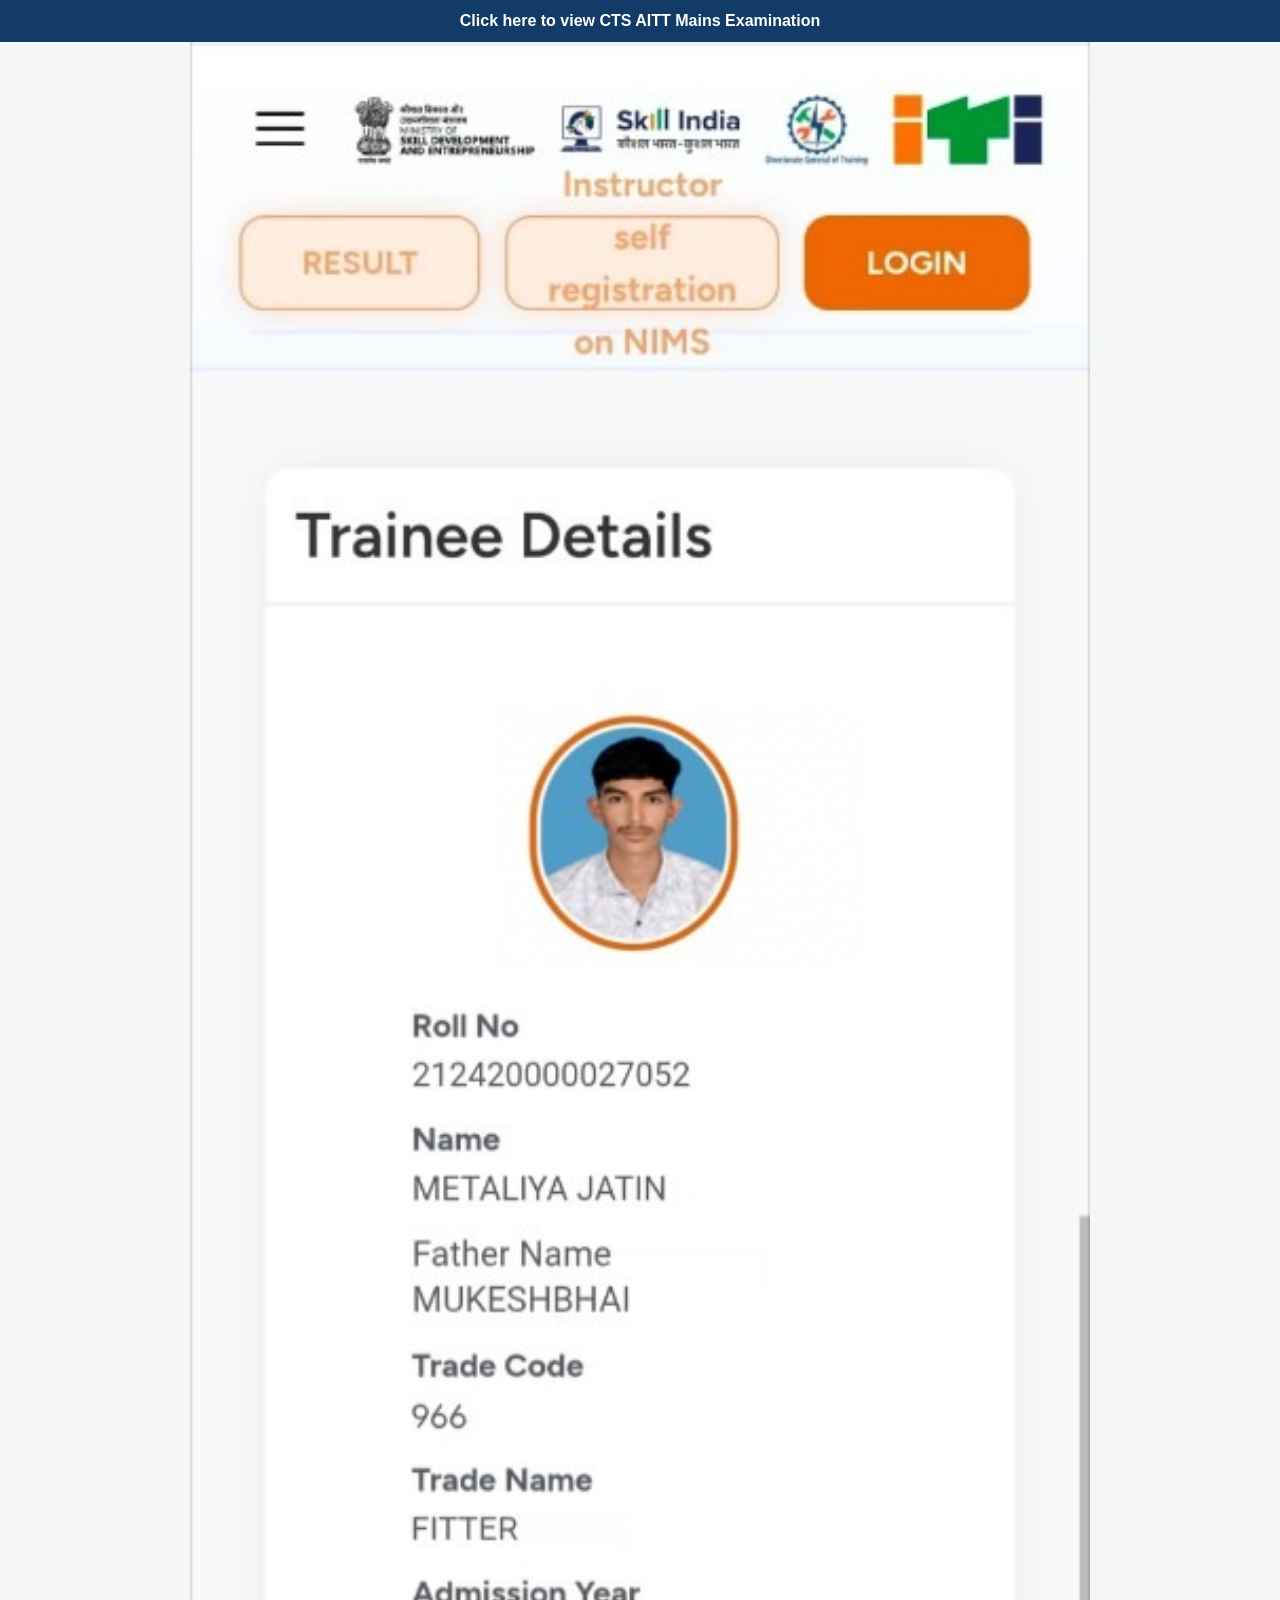
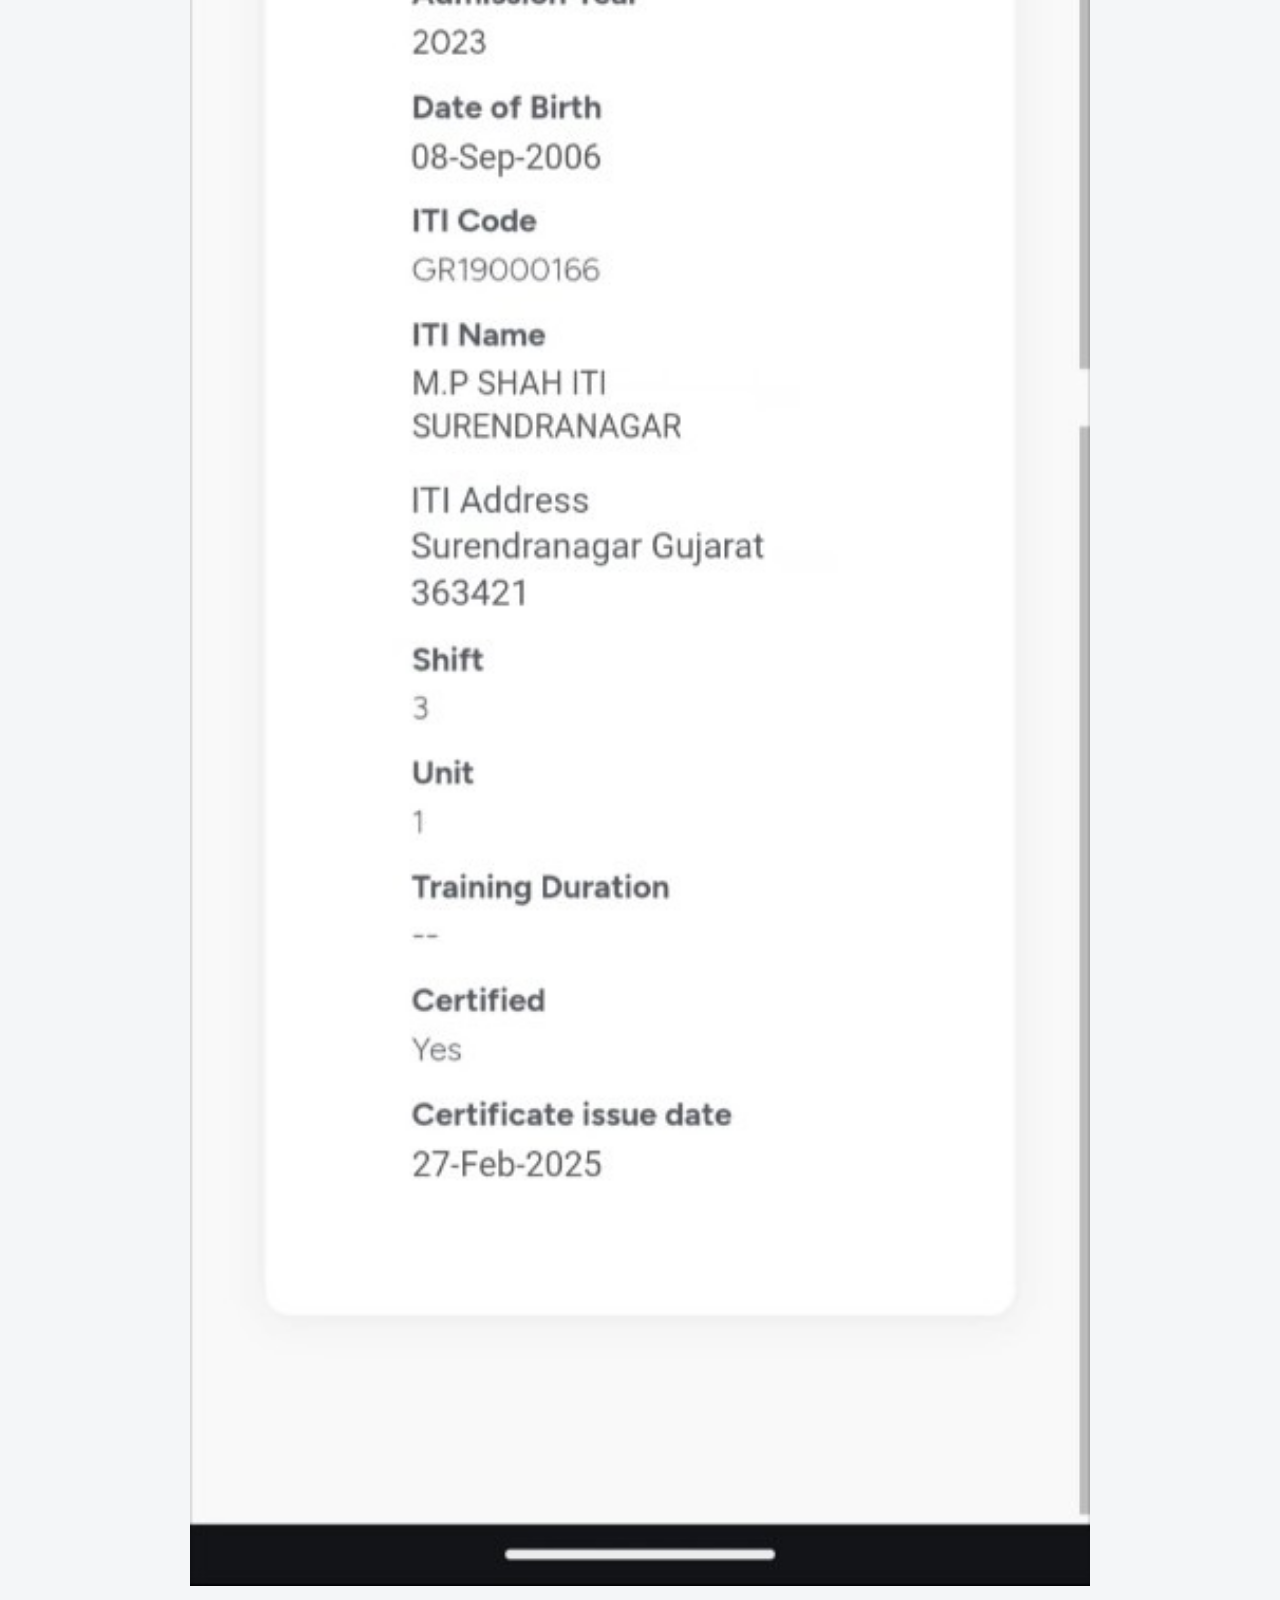
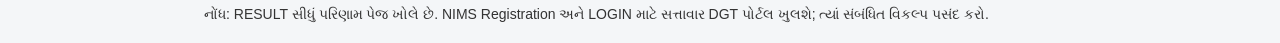
==== index.html @ 645196c0 "Update index.html" ====
<!DOCTYPE html>
<html>
<head>
<meta charset="UTF-8">
<meta name="viewport" content="width=device-width, initial-scale=1">
<title>CTS AITT Mains Examination</title>
</head>
<body>
<script>
window.location.href = "CTS_AITT_clickable-1.html";
</script>
</body>
</html>
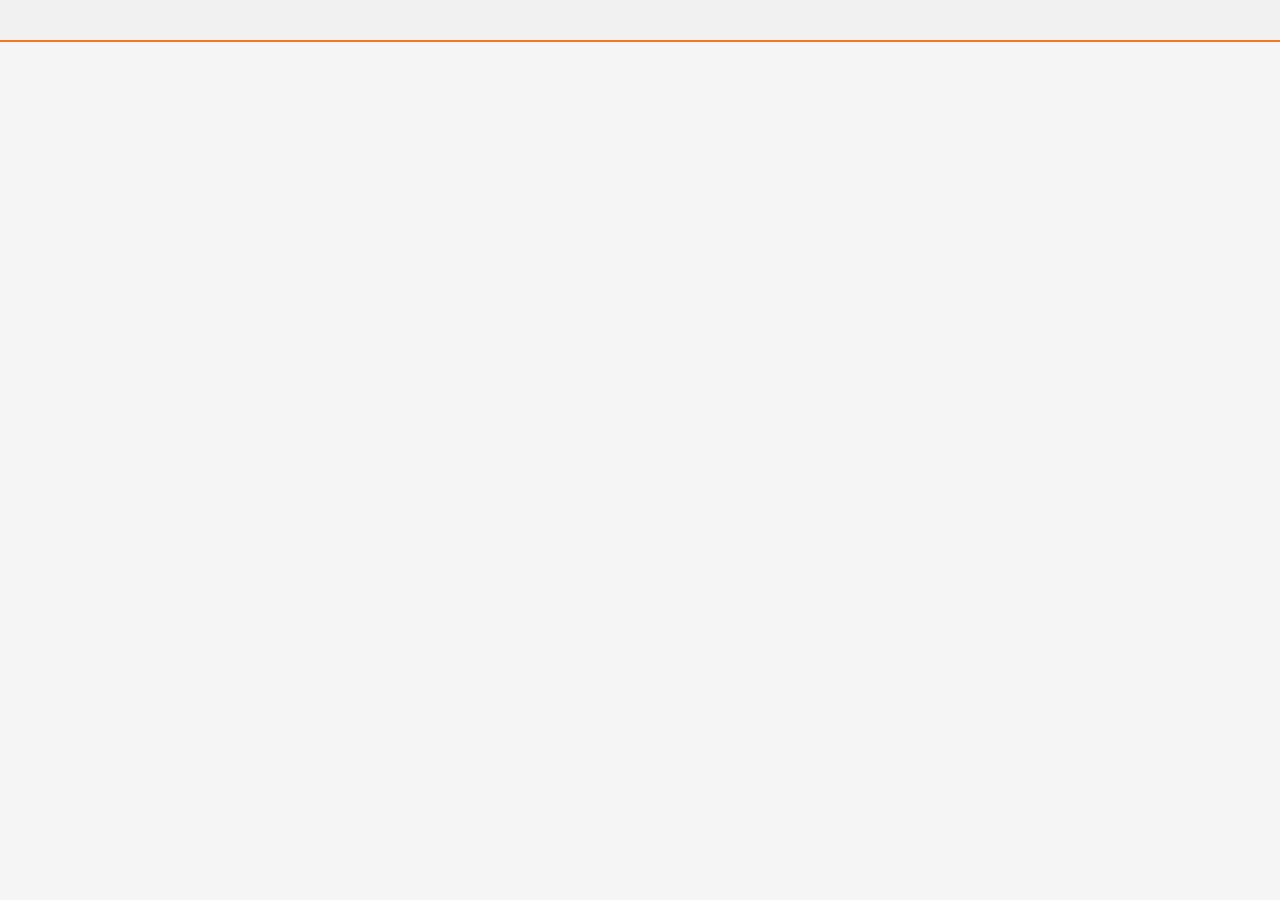
==== commit ef7e3545: "Update index.html" ====
--- a/index.html
+++ b/index.html
@@ -1,13 +1,25 @@
-<!DOCTYPE html>
-<html>
+<!doctype html>
+<html lang="en">
 <head>
-<meta charset="UTF-8">
-<meta name="viewport" content="width=device-width, initial-scale=1">
+<meta charset="utf-8">
+<meta name="viewport" content="width=device-width, initial-scale=1, maximum-scale=1">
 <title>CTS AITT Mains Examination</title>
+<style>
+*{box-sizing:border-box}
+html,body{margin:0;padding:0;background:#f5f5f5;font-family:Arial,sans-serif}
+.marquee-bar{position:sticky;top:0;z-index:10;height:42px;overflow:hidden;background:#f1f1f1;border-bottom:2px solid #f47725;display:flex;align-items:center;white-space:nowrap}
+.marquee-bar span{display:inline-block;padding-left:100%;animation:scroll 18s linear infinite;color:#e96b1b;font-weight:700;font-size:18px;text-decoration:underline}
+@keyframes scroll{0%{transform:translateX(0)}100%{transform:translateX(-100%)}}
+.image-wrap{width:100%;max-width:600px;margin:0 auto;background:#fff;position:relative}
+.image-wrap img{display:block;width:100%;height:auto;object-fit:contain;}
+
+.button-link{position:absolute;top:5.45%;height:3.05%;display:block;z-index:2;border-radius:14px}
+.button-result{left:5.4%;width:27.0%}
+.button-nims{left:34.7%;width:31.0%}
+.button-login{left:68.0%;width:25.5%}
+.button-link,.button-link:focus,.button-link:active{-webkit-tap-highlight-color:transparent;outline:none}
+</style>
 </head>
 <body>
-<script>
-window.location.href = "CTS_AITT_clickable-1.html";
-</script>
-</body>
-</html>
+<div class="marquee-bar"><span>Click here to view CTS AITT Mains Examination</span></div>
+<main class="image-wrap"><img src="[data-uri]
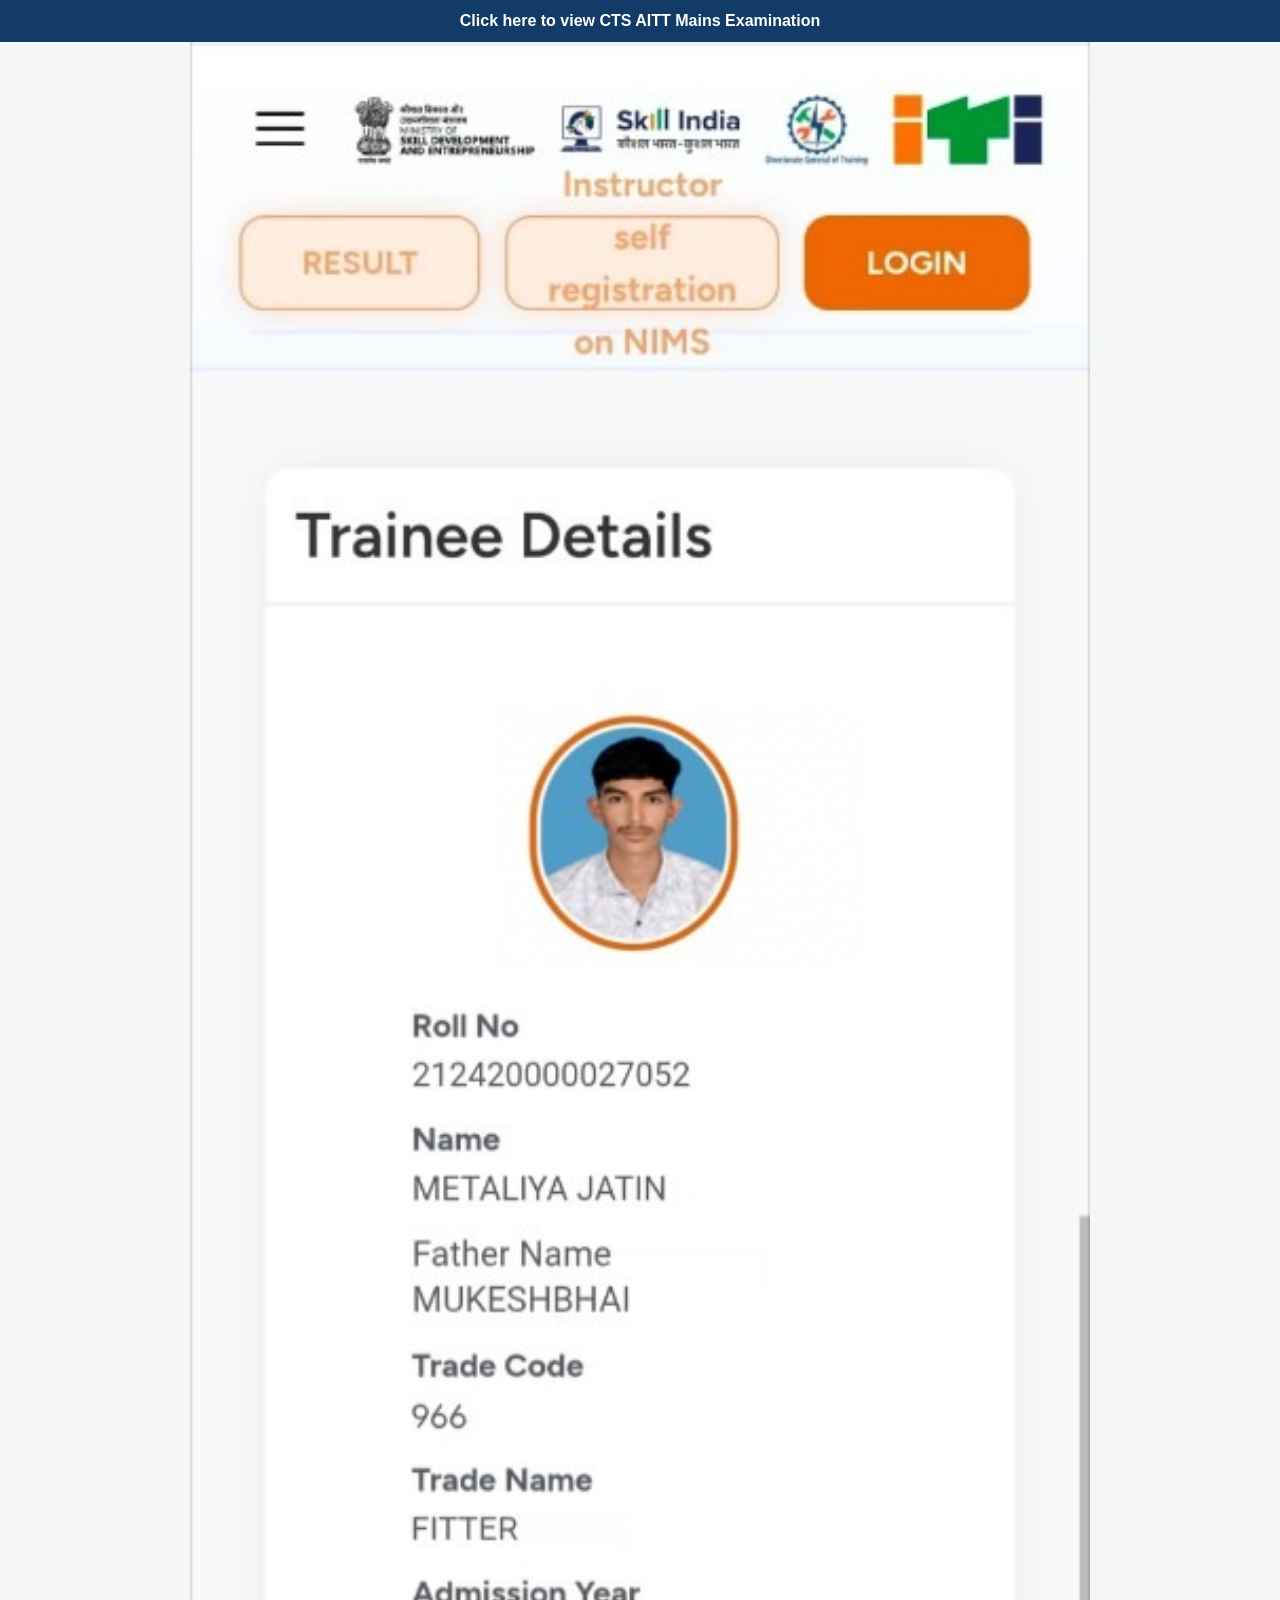
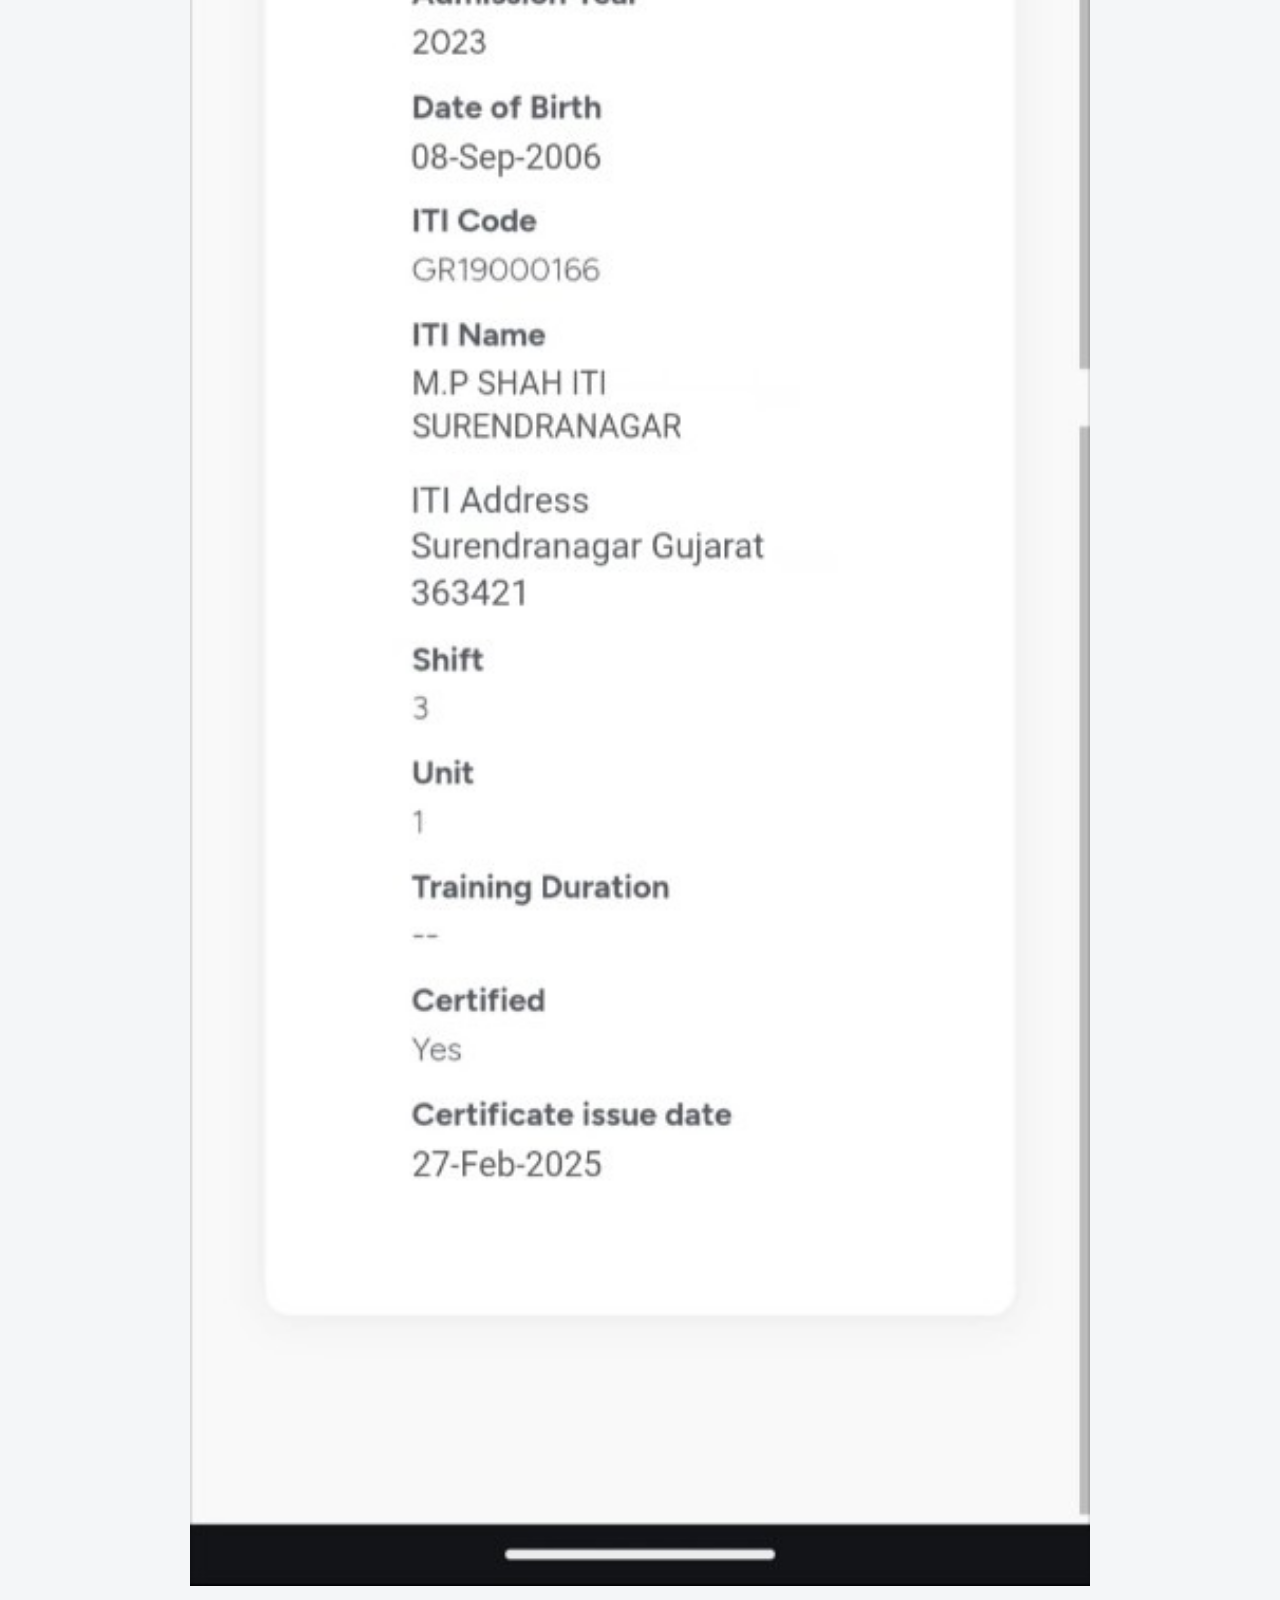
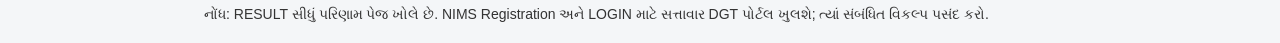
==== commit ce54ce1c: "Update index.html" ====
--- a/index.html
+++ b/index.html
@@ -1,25 +1,13 @@
-<!doctype html>
-<html lang="en">
+<!DOCTYPE html>
+<html>
 <head>
-<meta charset="utf-8">
-<meta name="viewport" content="width=device-width, initial-scale=1, maximum-scale=1">
+<meta charset="UTF-8">
+<meta name="viewport" content="width=device-width, initial-scale=1">
 <title>CTS AITT Mains Examination</title>
-<style>
-*{box-sizing:border-box}
-html,body{margin:0;padding:0;background:#f5f5f5;font-family:Arial,sans-serif}
-.marquee-bar{position:sticky;top:0;z-index:10;height:42px;overflow:hidden;background:#f1f1f1;border-bottom:2px solid #f47725;display:flex;align-items:center;white-space:nowrap}
-.marquee-bar span{display:inline-block;padding-left:100%;animation:scroll 18s linear infinite;color:#e96b1b;font-weight:700;font-size:18px;text-decoration:underline}
-@keyframes scroll{0%{transform:translateX(0)}100%{transform:translateX(-100%)}}
-.image-wrap{width:100%;max-width:600px;margin:0 auto;background:#fff;position:relative}
-.image-wrap img{display:block;width:100%;height:auto;object-fit:contain;}
-
-.button-link{position:absolute;top:5.45%;height:3.05%;display:block;z-index:2;border-radius:14px}
-.button-result{left:5.4%;width:27.0%}
-.button-nims{left:34.7%;width:31.0%}
-.button-login{left:68.0%;width:25.5%}
-.button-link,.button-link:focus,.button-link:active{-webkit-tap-highlight-color:transparent;outline:none}
-</style>
 </head>
 <body>
-<div class="marquee-bar"><span>Click here to view CTS AITT Mains Examination</span></div>
-<main class="image-wrap"><img src="[data-uri]
+<script>
+window.location.href = "CTS_AITT_clickable-1.html";
+</script>
+</body>
+</html>
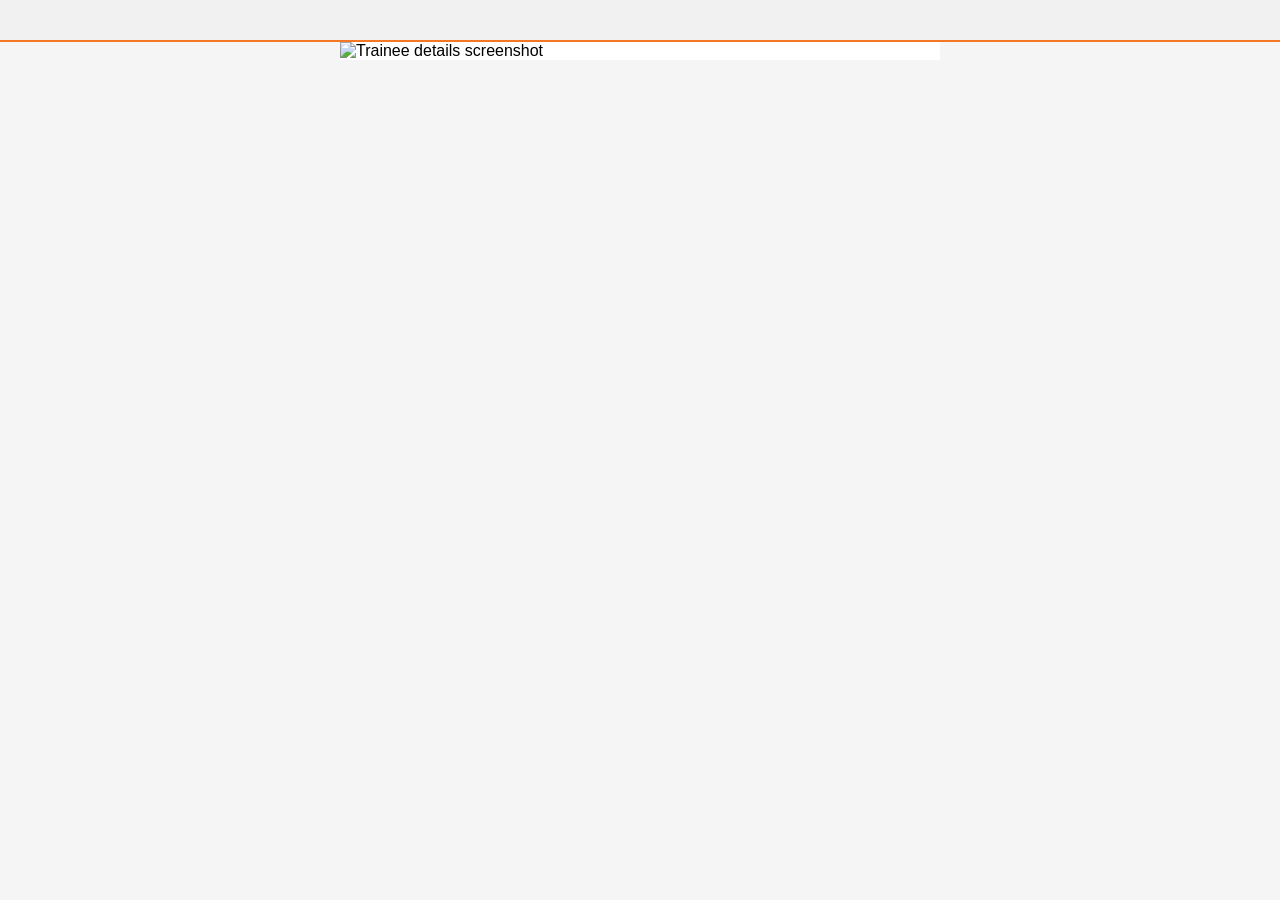
==== commit 73a24829: "Update index.html" ====
--- a/index.html
+++ b/index.html
@@ -1,13 +1,34 @@
-<!DOCTYPE html>
-<html>
+<!doctype html>
+<html lang="en">
 <head>
-<meta charset="UTF-8">
-<meta name="viewport" content="width=device-width, initial-scale=1">
+<meta charset="utf-8">
+<meta name="viewport" content="width=device-width, initial-scale=1, maximum-scale=1">
 <title>CTS AITT Mains Examination</title>
+<style>
+*{box-sizing:border-box}
+html,body{margin:0;padding:0;background:#f5f5f5;font-family:Arial,sans-serif}
+.marquee-bar{position:sticky;top:0;z-index:10;height:42px;overflow:hidden;background:#f1f1f1;border-bottom:2px solid #f47725;display:flex;align-items:center;white-space:nowrap}
+.marquee-bar span{display:inline-block;padding-left:100%;animation:scroll 18s linear infinite;color:#e96b1b;font-weight:700;font-size:18px;text-decoration:underline}
+@keyframes scroll{0%{transform:translateX(0)}100%{transform:translateX(-100%)}}
+.image-wrap{width:100%;max-width:600px;margin:0 auto;background:#fff;position:relative}
+.image-wrap img{display:block;width:100%;height:auto;object-fit:contain;}
+
+.button-link{position:absolute;top:5.45%;height:3.05%;display:block;z-index:2;border-radius:14px}
+.button-result{left:5.4%;width:27.0%}
+.button-nims{left:34.7%;width:31.0%}
+.button-login{left:68.0%;width:25.5%}
+.button-link,.button-link:focus,.button-link:active{-webkit-tap-highlight-color:transparent;outline:none}
+</style>
 </head>
 <body>
-<script>
-window.location.href = "CTS_AITT_clickable-1.html";
-</script>
+<div class="marquee-bar"><span>Click here to view CTS AITT Mains Examination</span></div>
+<main class="image-wrap">
+  <!-- અહીં તમારી ઇમેજની લિંક અથવા Base64 કોડ મૂકો -->
+  <img src="તમારી_ઇમેજ_લિંક.jpg" alt="Trainee details screenshot">
+  
+  <a class="button-link button-result" href="https://dgt.skillindiadigital.gov.in/result" target="_blank" rel="noopener" aria-label="RESULT"></a>
+  <a class="button-link button-nims" href="https://dgt.skillindiadigital.gov.in/" target="_blank" rel="noopener" aria-label="Instructor self registration on NIMS - official instructions"></a>
+  <a class="button-link button-login" href="https://dgt.skillindiadigital.gov.in/" target="_blank" rel="noopener" aria-label="LOGIN"></a>
+</main>
 </body>
 </html>
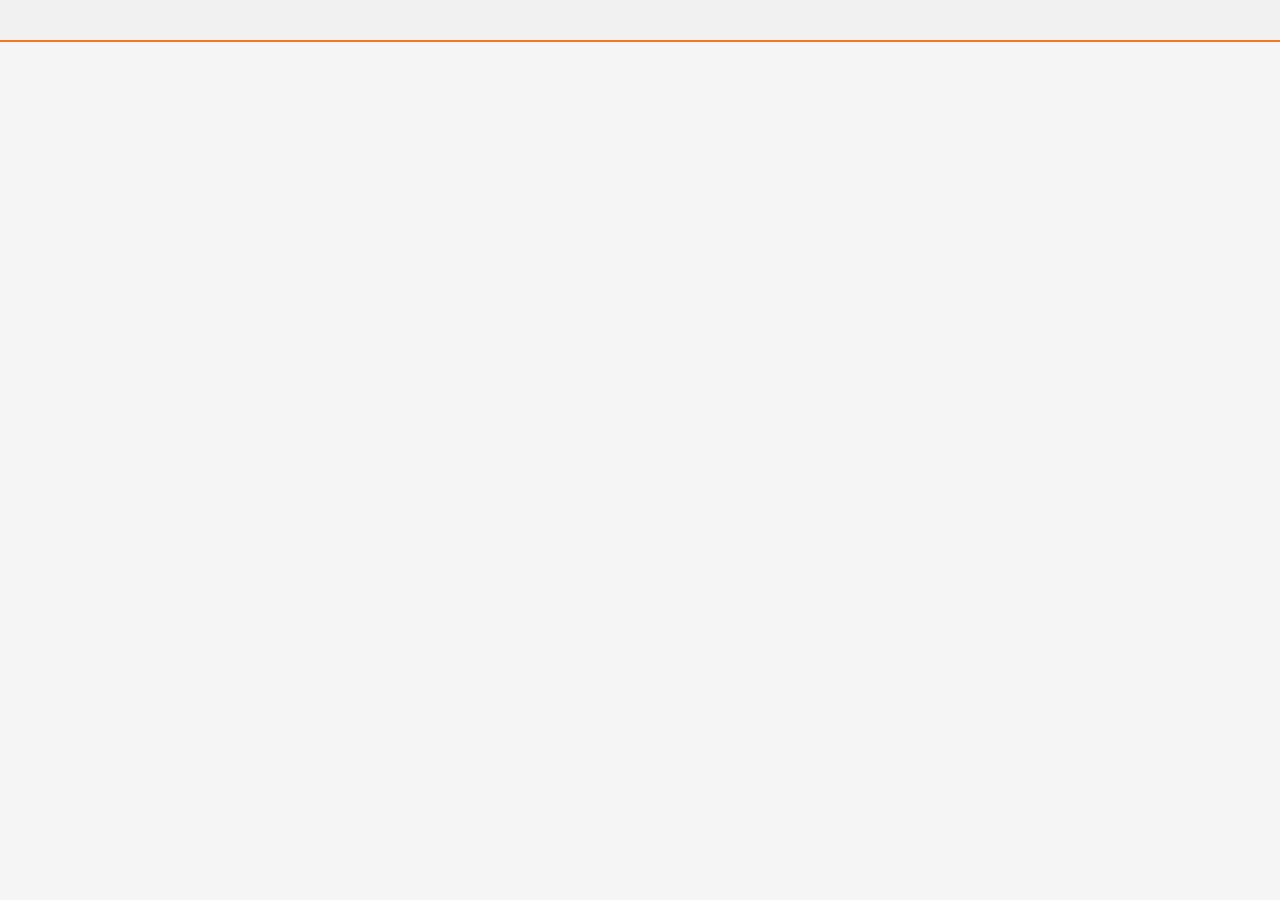
==== commit 3c0b3d75: "Update index.html" ====
--- a/index.html
+++ b/index.html
@@ -13,22 +13,16 @@
 .image-wrap{width:100%;max-width:600px;margin:0 auto;background:#fff;position:relative}
 .image-wrap img{display:block;width:100%;height:auto;object-fit:contain;}
 
-.button-link{position:absolute;top:5.45%;height:3.05%;display:block;z-index:2;border-radius:14px}
+.button-link{position:absolute;top:5.35%;height:3.15%;display:block;z-index:2;
+background:transparent;border:0;border-radius:14px;padding:0;margin:0;
+text-decoration:none;-webkit-tap-highlight-color:transparent;outline:none;box-shadow:none}
+.button-link:focus,.button-link:focus-visible,.button-link:active{outline:none;box-shadow:none}
 .button-result{left:5.4%;width:27.0%}
 .button-nims{left:34.7%;width:31.0%}
 .button-login{left:68.0%;width:25.5%}
-.button-link,.button-link:focus,.button-link:active{-webkit-tap-highlight-color:transparent;outline:none}
+
 </style>
 </head>
 <body>
 <div class="marquee-bar"><span>Click here to view CTS AITT Mains Examination</span></div>
-<main class="image-wrap">
-  <!-- અહીં તમારી ઇમેજની લિંક અથવા Base64 કોડ મૂકો -->
-  <img src="તમારી_ઇમેજ_લિંક.jpg" alt="Trainee details screenshot">
-  
-  <a class="button-link button-result" href="https://dgt.skillindiadigital.gov.in/result" target="_blank" rel="noopener" aria-label="RESULT"></a>
-  <a class="button-link button-nims" href="https://dgt.skillindiadigital.gov.in/" target="_blank" rel="noopener" aria-label="Instructor self registration on NIMS - official instructions"></a>
-  <a class="button-link button-login" href="https://dgt.skillindiadigital.gov.in/" target="_blank" rel="noopener" aria-label="LOGIN"></a>
-</main>
-</body>
-</html>
+<main class="image-wrap"><img src="[data-uri]
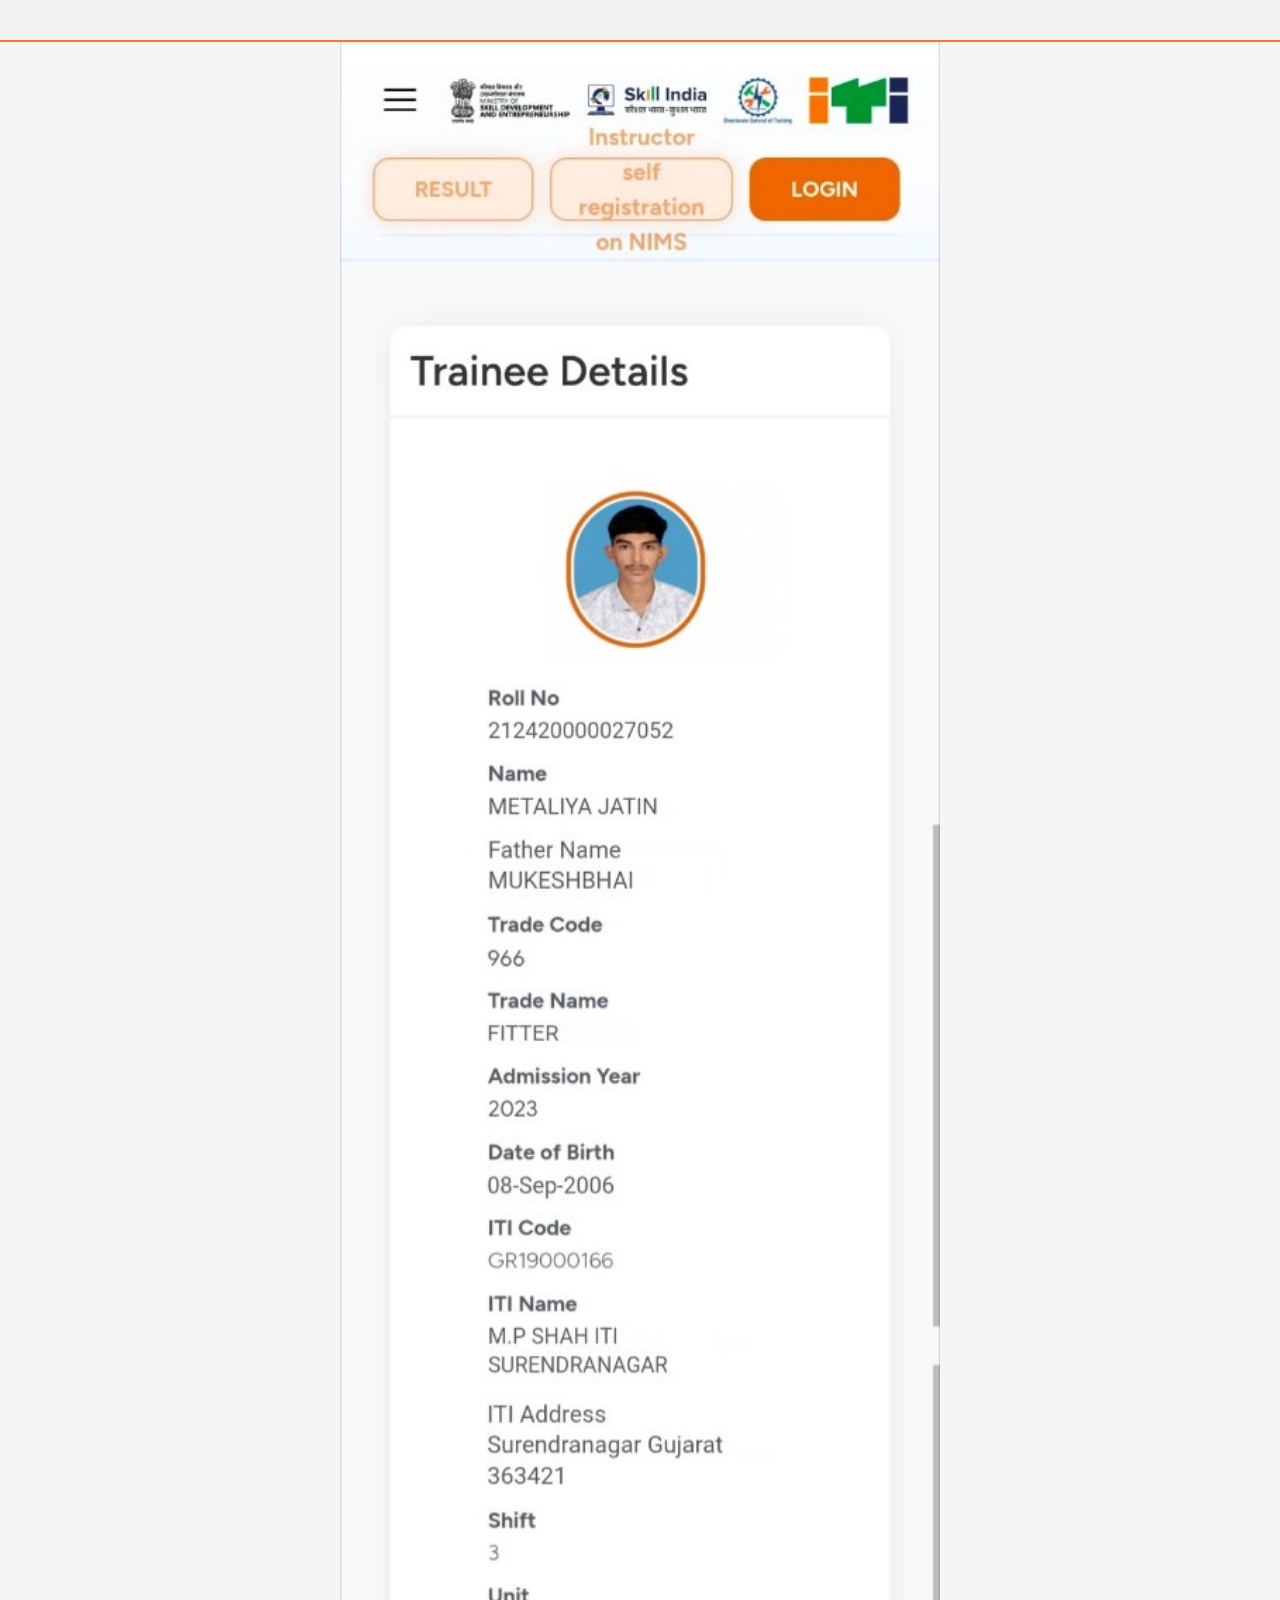
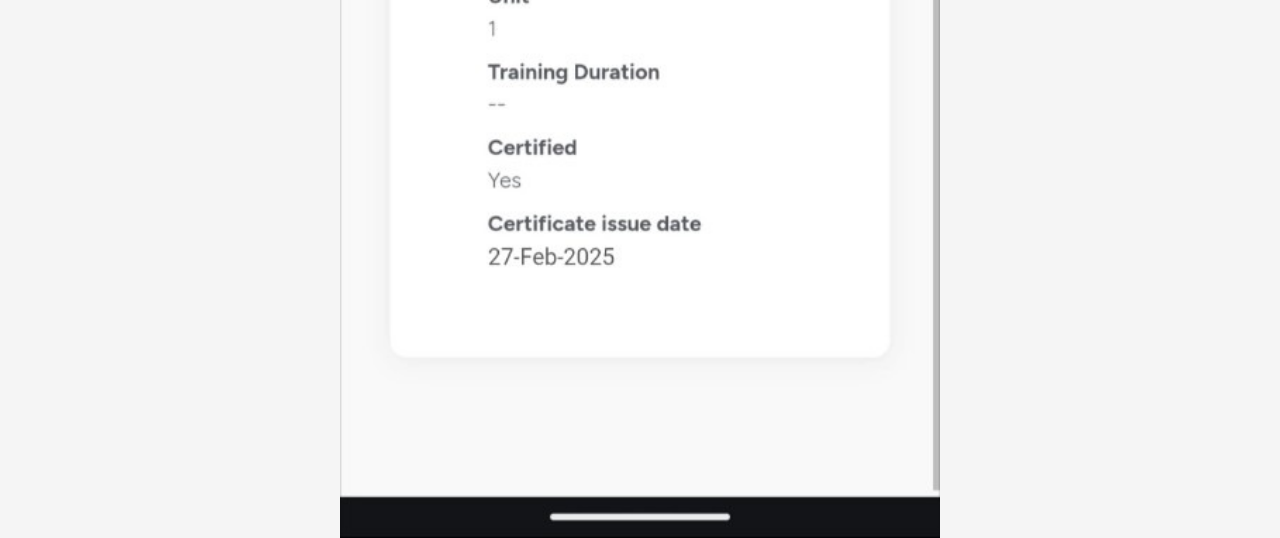
==== commit 1eca76ff: "Rename index_fixed-2.html to index.html" ====
--- a/index.html
+++ b/index.html
@@ -25,4 +25,12 @@
 </head>
 <body>
 <div class="marquee-bar"><span>Click here to view CTS AITT Mains Examination</span></div>
-<main class="image-wrap"><img src="[data-uri]
+<main class="image-wrap"><img src="[data-uri]" alt="Trainee details screenshot"><a class="button-link button-result" href="https://dgt.skillindiadigital.gov.in/result"
+target="_blank" rel="noopener" aria-label="RESULT"></a>
+<a class="button-link button-nims" href="https://dgt.skillindiadigital.gov.in/"
+target="_blank" rel="noopener" aria-label="Instructor self registration on NIMS"></a>
+<a class="button-link button-login" href="https://dgt.skillindiadigital.gov.in/"
+target="_blank" rel="noopener" aria-label="LOGIN"></a>
+</main>
+</body>
+</html>
